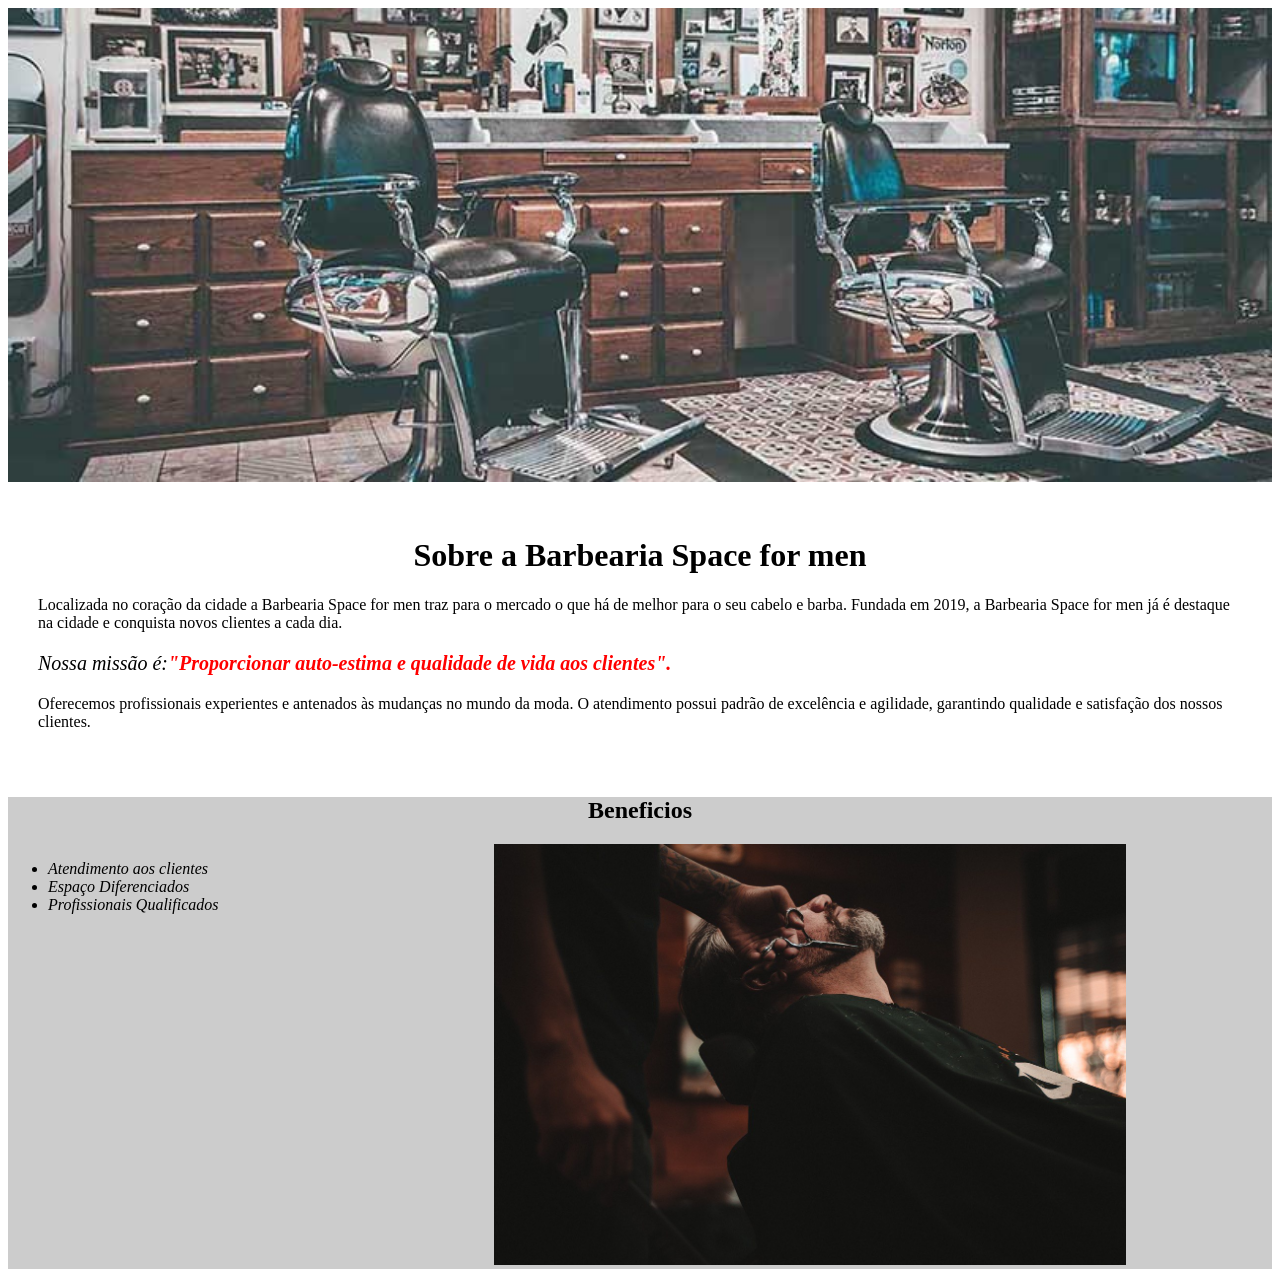
==== index.html @ c379fd0b "atualização da aula dia 14/09/26" ====
<!DOCTYPE html>
<html lang="pt-br">

<head>
    <meta charset="UTF-8">
    <meta name="viewport" content="width=device-width, initial-scale=1.0">
    <title>Barbearia Space for Men</title>
    <link rel="stylesheet" href="style.css">
</head>

<body>

    <img src="./img/banner.jpg" alt="banner" class="banner">
    <div class="principal">
        <header>
            <h1 class="titulo-centralizado">Sobre a Barbearia Space for men</h1>
        </header>
        <main>
            <p>Localizada no coração da cidade a Barbearia Space for men traz para o mercado o que há de melhor para o
                seu cabelo e barba. Fundada em 2019, a Barbearia Space for men já é destaque na cidade e conquista novos
                clientes a cada dia.</p>

            <p class="missao"><em> Nossa missão é:<strong>"Proporcionar auto-estima e qualidade de vida aos
                        clientes".</strong></em></p>

            <p>Oferecemos profissionais experientes e antenados às mudanças no mundo da moda. O atendimento possui
                padrão de excelência e agilidade, garantindo qualidade e satisfação dos nossos clientes.</p>
    </div>
    <div class="beneficios">
        <h2 class="titulo-centralizado">Beneficios</h2>

        <ul>

            <li class="itens">Atendimento aos clientes</li>
            <li class="itens">Espaço Diferenciados</li>
            <li class="itens">Profissionais Qualificados</li>

        </ul>

        <img src="./img/beneficios.jpg" alt="beneficios" class="imagembeneficios">
    </div>
    </main>

    <footer>

    </footer>






</body>

</html>
---- style.css ----
.banner{
    width: 100%;
}

.principal{
    background-color: #ffffff;
    padding: 30px;
}

.titulo-centralizado{
    text-align: center;
}

.missao{
    font-size: 20px;
}

em strong{
    color: red;
}

.beneficios{
    background-color: #cccccc;
}



.itens{
    font-style: italic;
}

ul{
    display: inline-block;
    vertical-align: top;
    width: 20%;
    margin-right: 15%;
}
.imagembeneficios{
    width: 50%;
    
}
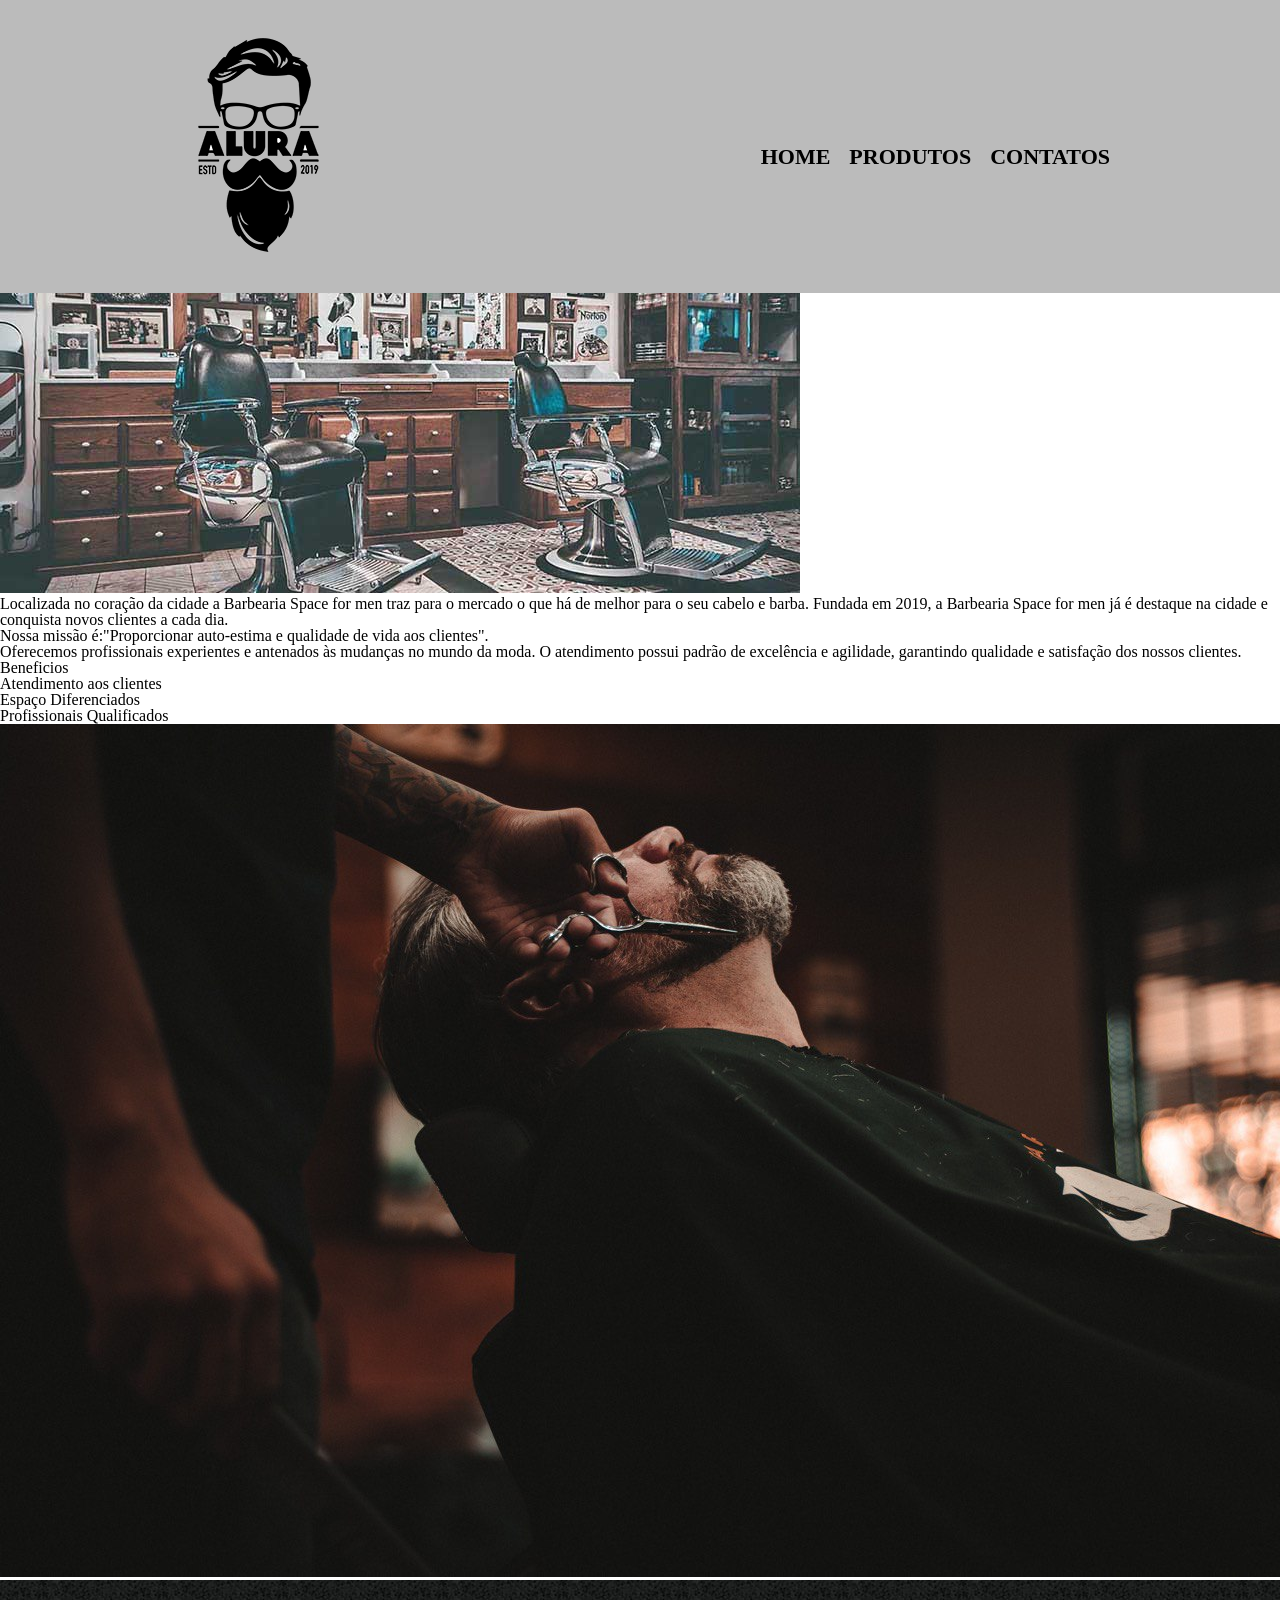
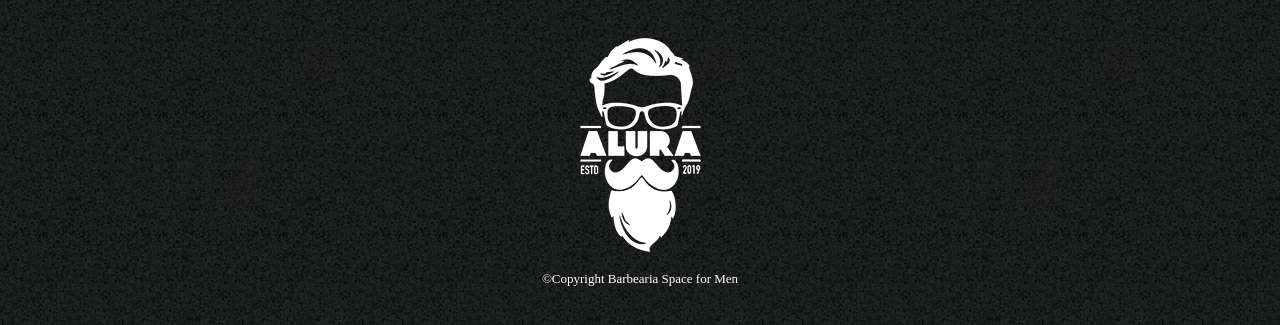
==== commit e07f1980: "atualização da aula dia 22/09/2026" ====
--- a/index.html
+++ b/index.html
@@ -5,17 +5,30 @@
     <meta charset="UTF-8">
     <meta name="viewport" content="width=device-width, initial-scale=1.0">
     <title>Barbearia Space for Men</title>
+    <link rel="stylesheet" href="reset.css">
     <link rel="stylesheet" href="style.css">
 </head>
 
 <body>
+    <header>
+        <div class="caixa">
+            <h1><img src="./img/logo.png" alt="logo"></h1>
+            <nav>
+                <ul>
+                    <li><a href="index.html">Home</a> </li>
+                    <li><a href="produtos.html">Produtos</a> </li>
+                    <li><a href="contatos.html">Contatos</a> </li>
+                </ul>
+            </nav>
+
+    </header>
 
     <img src="./img/banner.jpg" alt="banner" class="banner">
-    <div class="principal">
-        <header>
-            <h1 class="titulo-centralizado">Sobre a Barbearia Space for men</h1>
-        </header>
-        <main>
+
+
+
+    <main>
+        <div class="principal">
             <p>Localizada no coração da cidade a Barbearia Space for men traz para o mercado o que há de melhor para o
                 seu cabelo e barba. Fundada em 2019, a Barbearia Space for men já é destaque na cidade e conquista novos
                 clientes a cada dia.</p>
@@ -25,25 +38,27 @@
 
             <p>Oferecemos profissionais experientes e antenados às mudanças no mundo da moda. O atendimento possui
                 padrão de excelência e agilidade, garantindo qualidade e satisfação dos nossos clientes.</p>
-    </div>
-    <div class="beneficios">
-        <h2 class="titulo-centralizado">Beneficios</h2>
+        </div>
+        <div class="beneficios">
+            <h2 class="titulo-centralizado">Beneficios</h2>
 
-        <ul>
+            <ul>
 
-            <li class="itens">Atendimento aos clientes</li>
-            <li class="itens">Espaço Diferenciados</li>
-            <li class="itens">Profissionais Qualificados</li>
+                <li class="itens">Atendimento aos clientes</li>
+                <li class="itens">Espaço Diferenciados</li>
+                <li class="itens">Profissionais Qualificados</li>
 
-        </ul>
+            </ul>
 
-        <img src="./img/beneficios.jpg" alt="beneficios" class="imagembeneficios">
-    </div>
+            <img src="./img/beneficios.jpg" alt="beneficios" class="imagembeneficios">
+        </div>
     </main>
 
     <footer>
+        <img src="./img/logo-branco.png" alt="logo-branco">
+        <p class="copy">&copy;Copyright Barbearia Space for Men</p>
+    </footer>
 
-    </footer>
 
 
 
--- a/style.css
+++ b/style.css
@@ -1,41 +1,44 @@
-.banner{
-    width: 100%;
+header {
+    background-color: #bbbbbb;
+    padding: 20px 0;
 }
 
-.principal{
-    background-color: #ffffff;
-    padding: 30px;
+.caixa {
+    width: 940px;
+    margin: 0 auto;
+    position: relative;
 }
 
-.titulo-centralizado{
-    text-align: center;
+nav {
+    position: absolute;
+    top: 126px;
+    right: 0px;
 }
 
-.missao{
-    font-size: 20px;
+nav li {
+    display: inline;
+    margin: 0 0 0 15px;
 }
 
-em strong{
-    color: red;
+nav a {
+    text-transform: uppercase;
+    color: #000000;
+    font-weight: bold;
+    font-size: 22px;
+    text-decoration: none;
+
 }
 
-.beneficios{
-    background-color: #cccccc;
+nav a:hover {
+    color: #c78c19;
+    text-decoration: underline;
 }
+footer {
+    text-align: center;
+    background-image: url(./img/bg.jpg);
+    color: white;
+    padding: 40px 0;
+    font-size: 13px;
 
 
-
-.itens{
-    font-style: italic;
-}
-
-ul{
-    display: inline-block;
-    vertical-align: top;
-    width: 20%;
-    margin-right: 15%;
-}
-.imagembeneficios{
-    width: 50%;
-    
 }
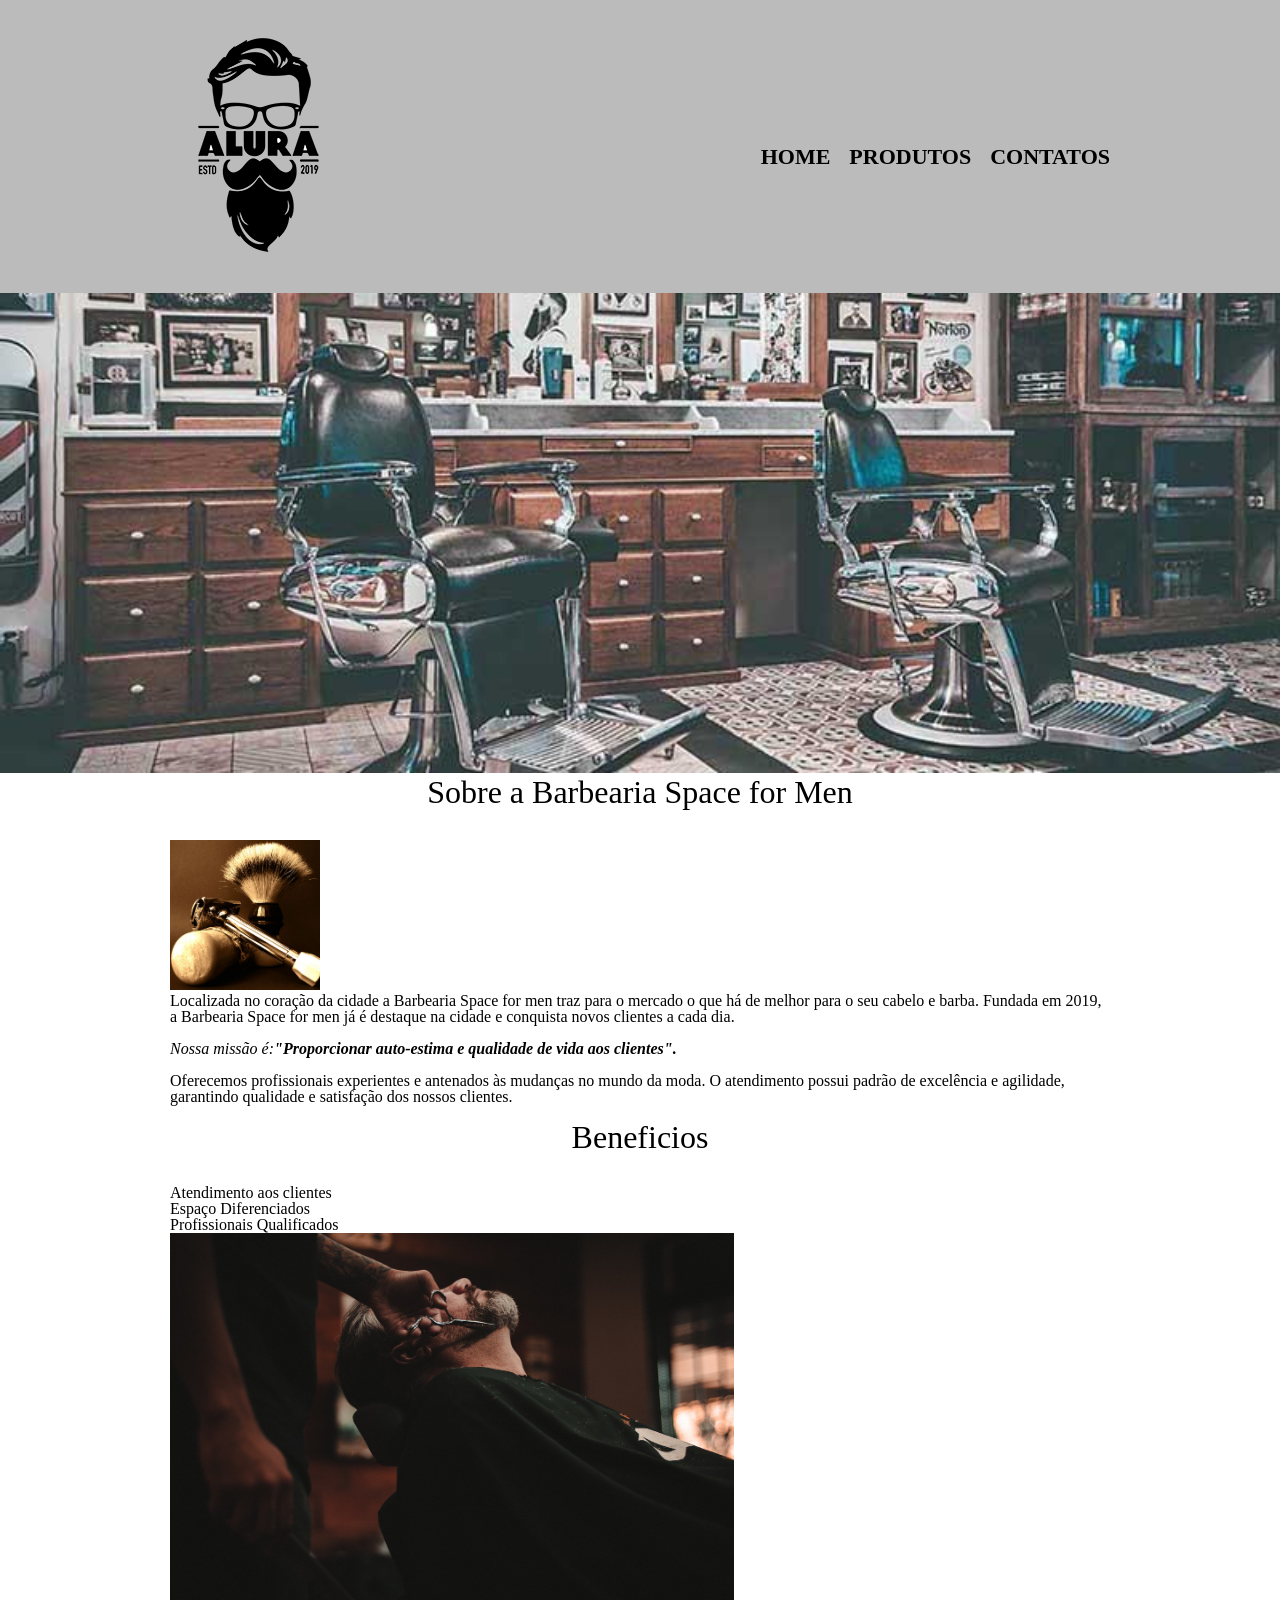
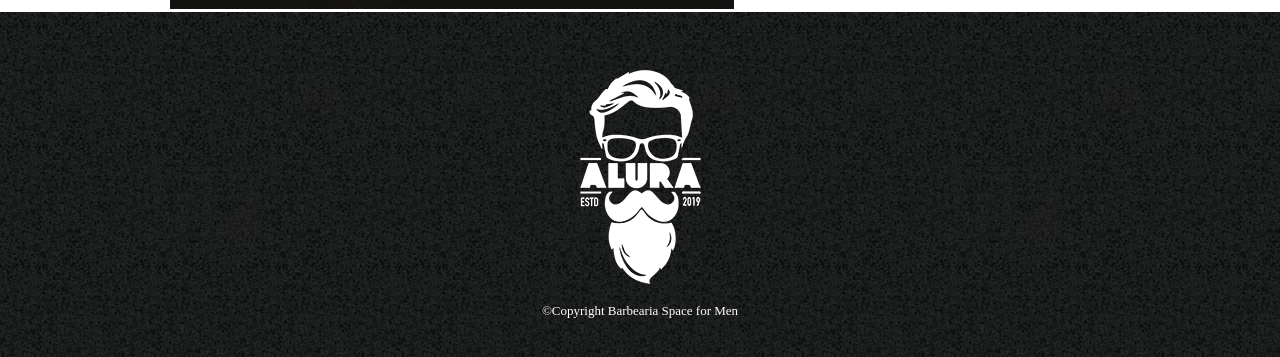
==== commit 2ec161dd: "atualização da aula dia 24/09/2026" ====
--- a/index.html
+++ b/index.html
@@ -28,7 +28,10 @@
 
 
     <main>
-        <div class="principal">
+        <section class="principal">
+            <h2 class="titulo-principal">Sobre a Barbearia Space for Men</h2>
+            <img src="./img/utensilios.jpg" alt="utensilios barbearia" class="utensilios">
+
             <p>Localizada no coração da cidade a Barbearia Space for men traz para o mercado o que há de melhor para o
                 seu cabelo e barba. Fundada em 2019, a Barbearia Space for men já é destaque na cidade e conquista novos
                 clientes a cada dia.</p>
@@ -38,9 +41,9 @@
 
             <p>Oferecemos profissionais experientes e antenados às mudanças no mundo da moda. O atendimento possui
                 padrão de excelência e agilidade, garantindo qualidade e satisfação dos nossos clientes.</p>
-        </div>
-        <div class="beneficios">
-            <h2 class="titulo-centralizado">Beneficios</h2>
+        </section>
+        <section class="beneficios">
+            <h3 class="titulo-principal">Beneficios</h3>
 
             <ul>
 
@@ -51,7 +54,7 @@
             </ul>
 
             <img src="./img/beneficios.jpg" alt="beneficios" class="imagembeneficios">
-        </div>
+        </section>
     </main>
 
     <footer>
--- a/style.css
+++ b/style.css
@@ -33,6 +33,46 @@
     color: #c78c19;
     text-decoration: underline;
 }
+.banner{
+    width: 100%;
+}
+main{
+    width: 940px;
+    margin: 0 auto;
+}
+.principal p{
+   margin: 0 0 1em;
+
+   
+}
+.principal strong{
+    font-weight: bold;
+}
+
+.principal em{
+    font-style: italic;
+}
+
+
+
+
+.titulo-principal{
+text-align: center;
+    font-size: 2em;
+    margin: 0 0 1em;
+}
+
+
+.utensilios{
+    width: 150px;
+}
+
+.imagembeneficios{
+    width: 60%;
+   
+}
+
+
 footer {
     text-align: center;
     background-image: url(./img/bg.jpg);
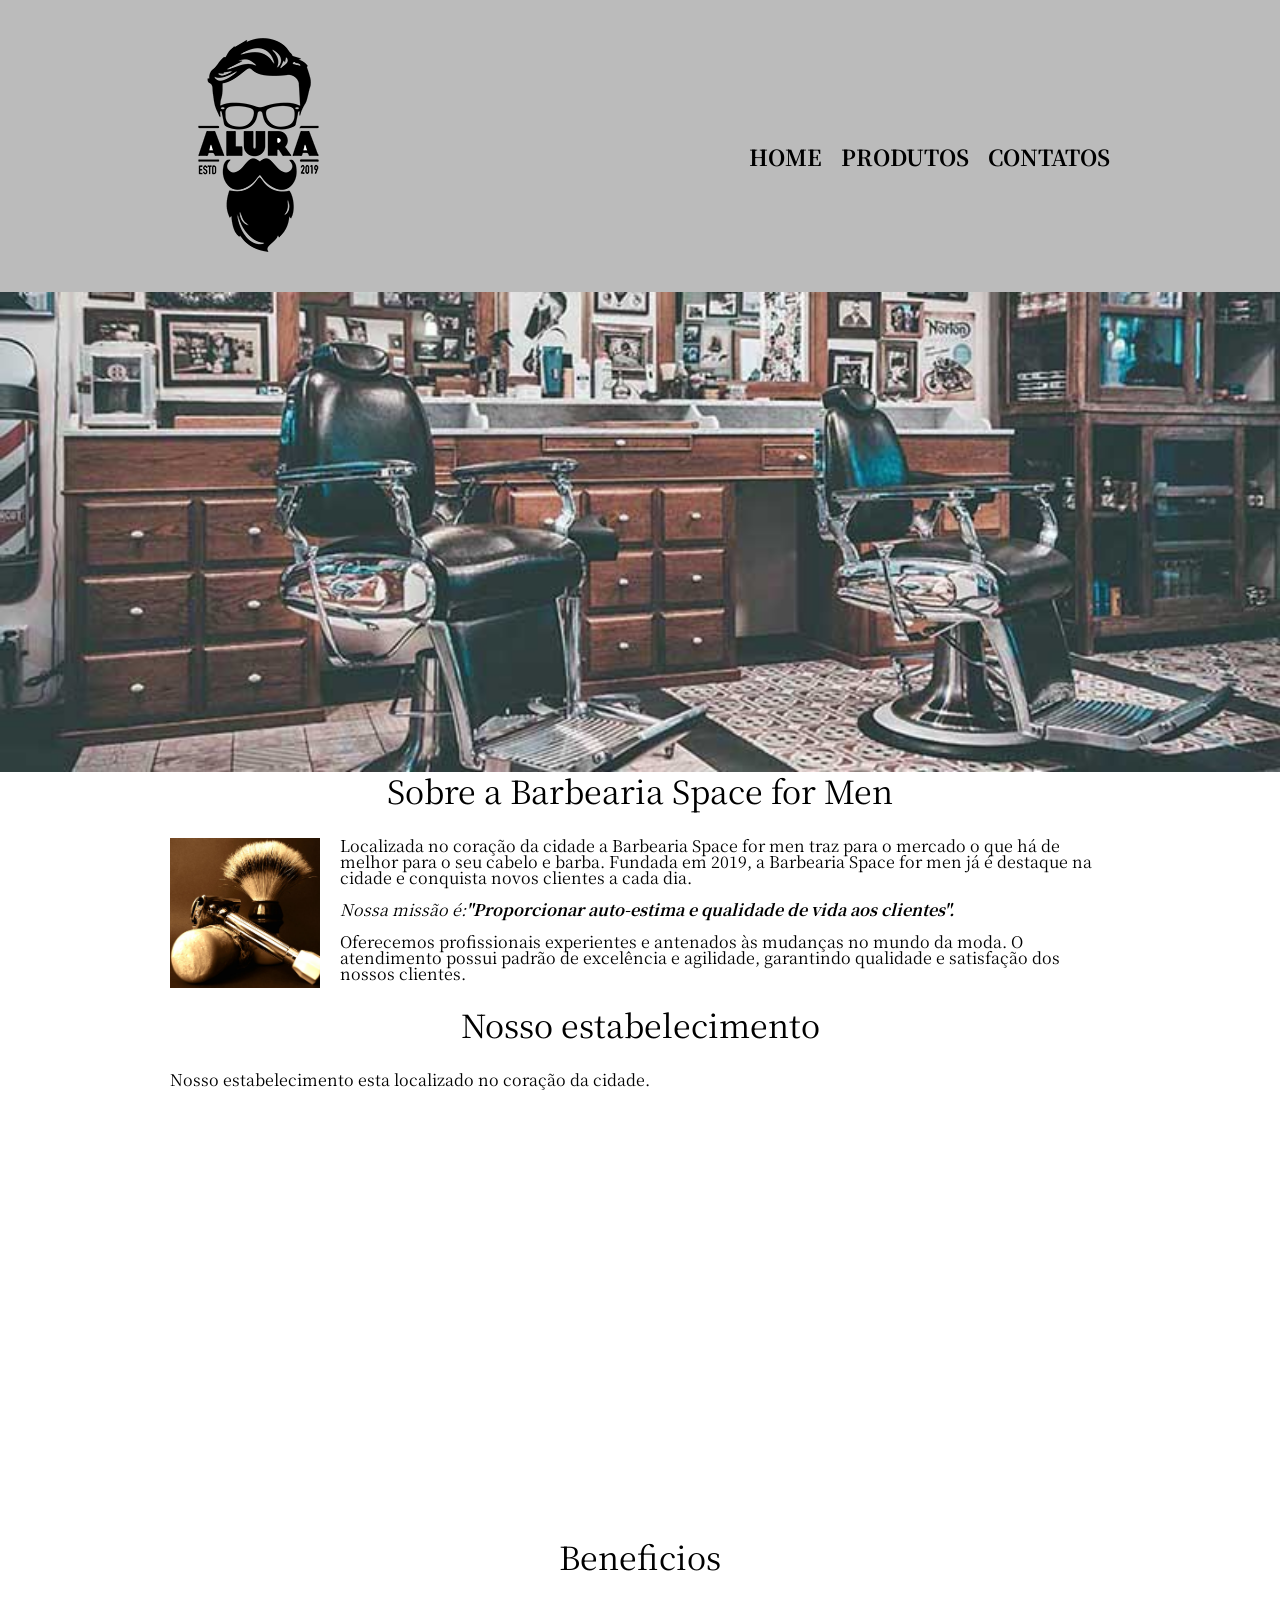
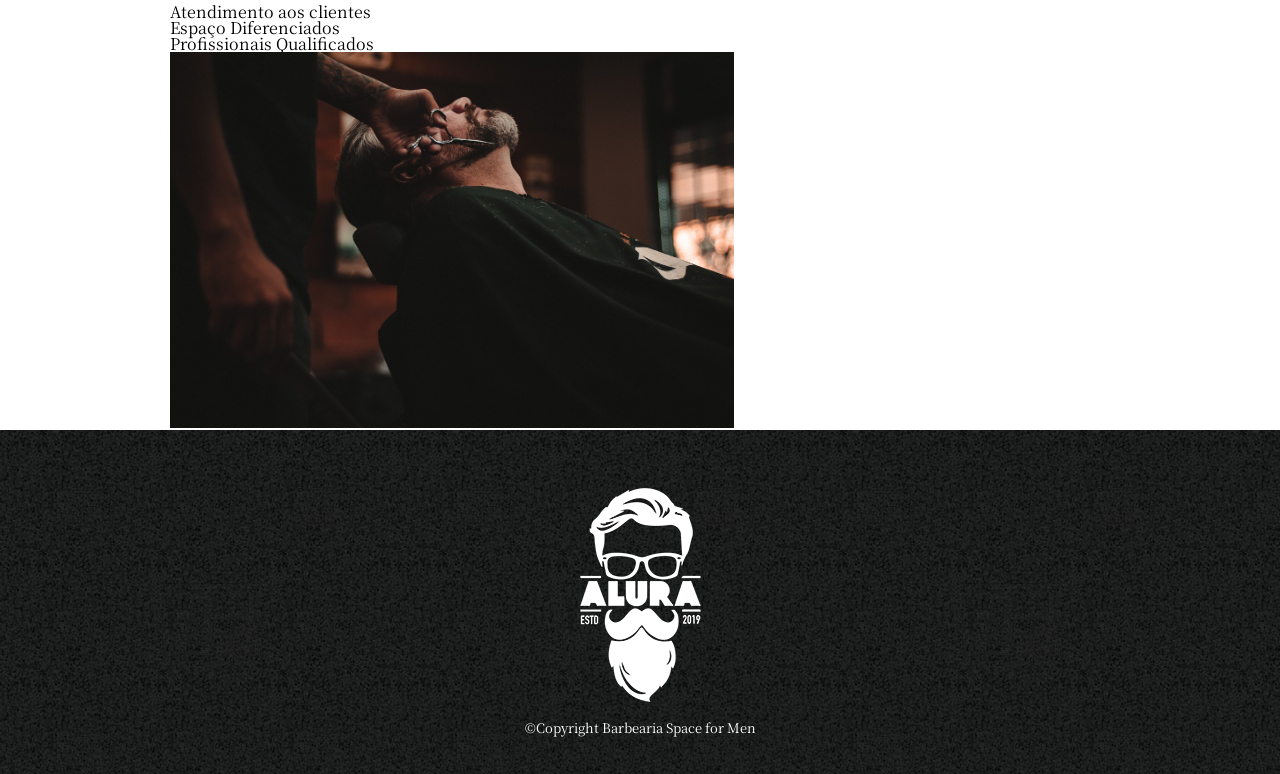
==== commit cd2fb94e: "atualização da aula dia 28/09/2026" ====
--- a/index.html
+++ b/index.html
@@ -7,6 +7,11 @@
     <title>Barbearia Space for Men</title>
     <link rel="stylesheet" href="reset.css">
     <link rel="stylesheet" href="style.css">
+    <link rel="preconnect" href="https://fonts.googleapis.com">
+    <link rel="preconnect" href="https://fonts.gstatic.com" crossorigin>
+    <link rel="preconnect" href="https://fonts.googleapis.com">
+    <link rel="preconnect" href="https://fonts.gstatic.com" crossorigin>
+    <link href="https://fonts.googleapis.com/css2?family=Noto+Serif+JP:wght@200..900&display=swap" rel="stylesheet">
 </head>
 
 <body>
@@ -42,6 +47,22 @@
             <p>Oferecemos profissionais experientes e antenados às mudanças no mundo da moda. O atendimento possui
                 padrão de excelência e agilidade, garantindo qualidade e satisfação dos nossos clientes.</p>
         </section>
+
+        <section class="mapa">
+
+            <h3 class="titulo-principal">Nosso estabelecimento</h3>
+
+            <p>Nosso estabelecimento esta localizado no coração da cidade.</p>
+            <iframe
+                src="https://www.google.com/maps/embed?pb=!1m18!1m12!1m3!1d7309.949494538055!2d-46.759746437451184!3d-23.641075385620827!2m3!1f0!2f0!3f0!3m2!1i1024!2i768!4f13.1!3m3!1m2!1s0x94ce5303b7b3f8bf%3A0xeda26a4907e87a15!2sBarbearia%20Space%20for%20men!5e0!3m2!1spt-BR!2sbr!4v1790604663503!5m2!1spt-BR!2sbr"
+                width="600" height="450" style="border:0;" allowfullscreen="" loading="lazy"
+                referrerpolicy="strict-origin-when-cross-origin"></iframe>
+
+        </section>
+
+
+
+
         <section class="beneficios">
             <h3 class="titulo-principal">Beneficios</h3>
 
--- a/style.css
+++ b/style.css
@@ -1,3 +1,9 @@
+body{
+       font-family: "Noto Serif JP", serif;
+}
+
+
+
 header {
     background-color: #bbbbbb;
     padding: 20px 0;
@@ -39,6 +45,7 @@
 main{
     width: 940px;
     margin: 0 auto;
+    
 }
 .principal p{
    margin: 0 0 1em;
@@ -60,11 +67,15 @@
 text-align: center;
     font-size: 2em;
     margin: 0 0 1em;
+    clear: left;
 }
 
 
 .utensilios{
     width: 150px;
+    float: left;
+    margin: 0 20px 20px 0;
+
 }
 
 .imagembeneficios{
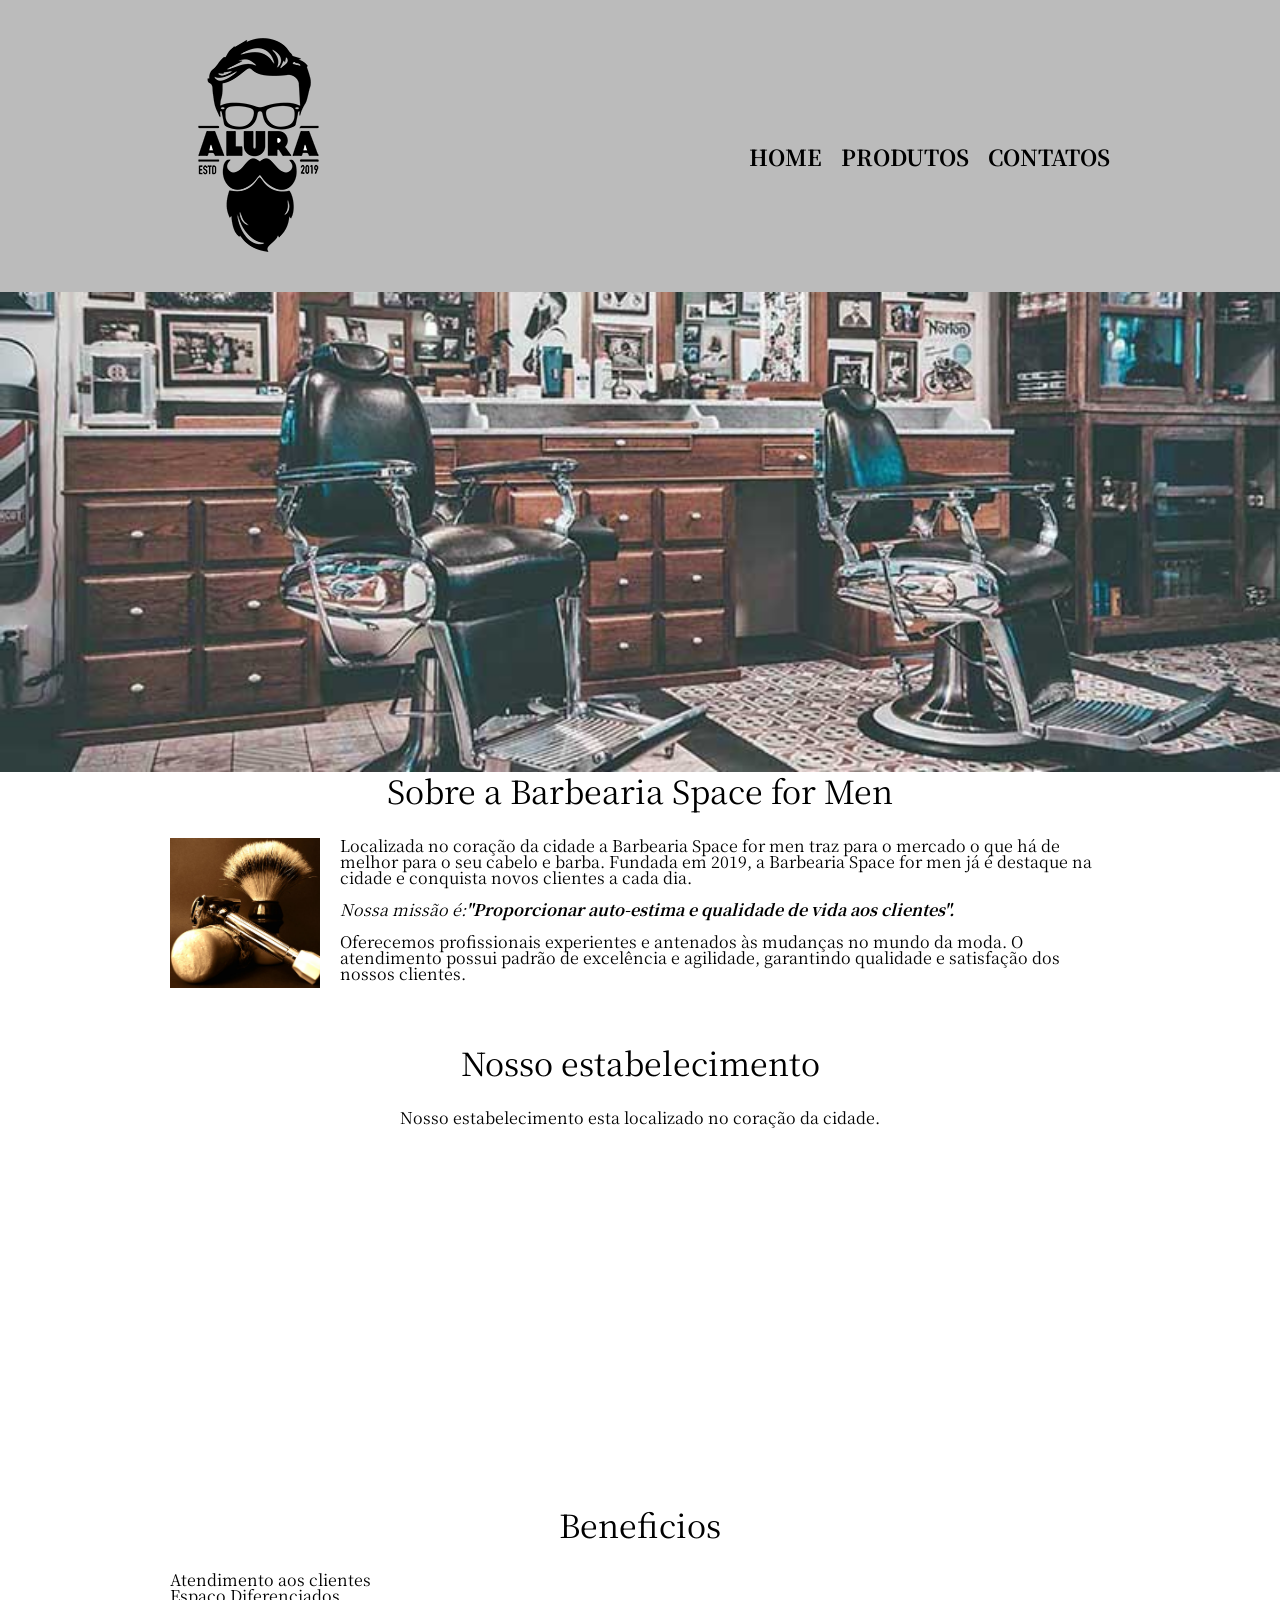
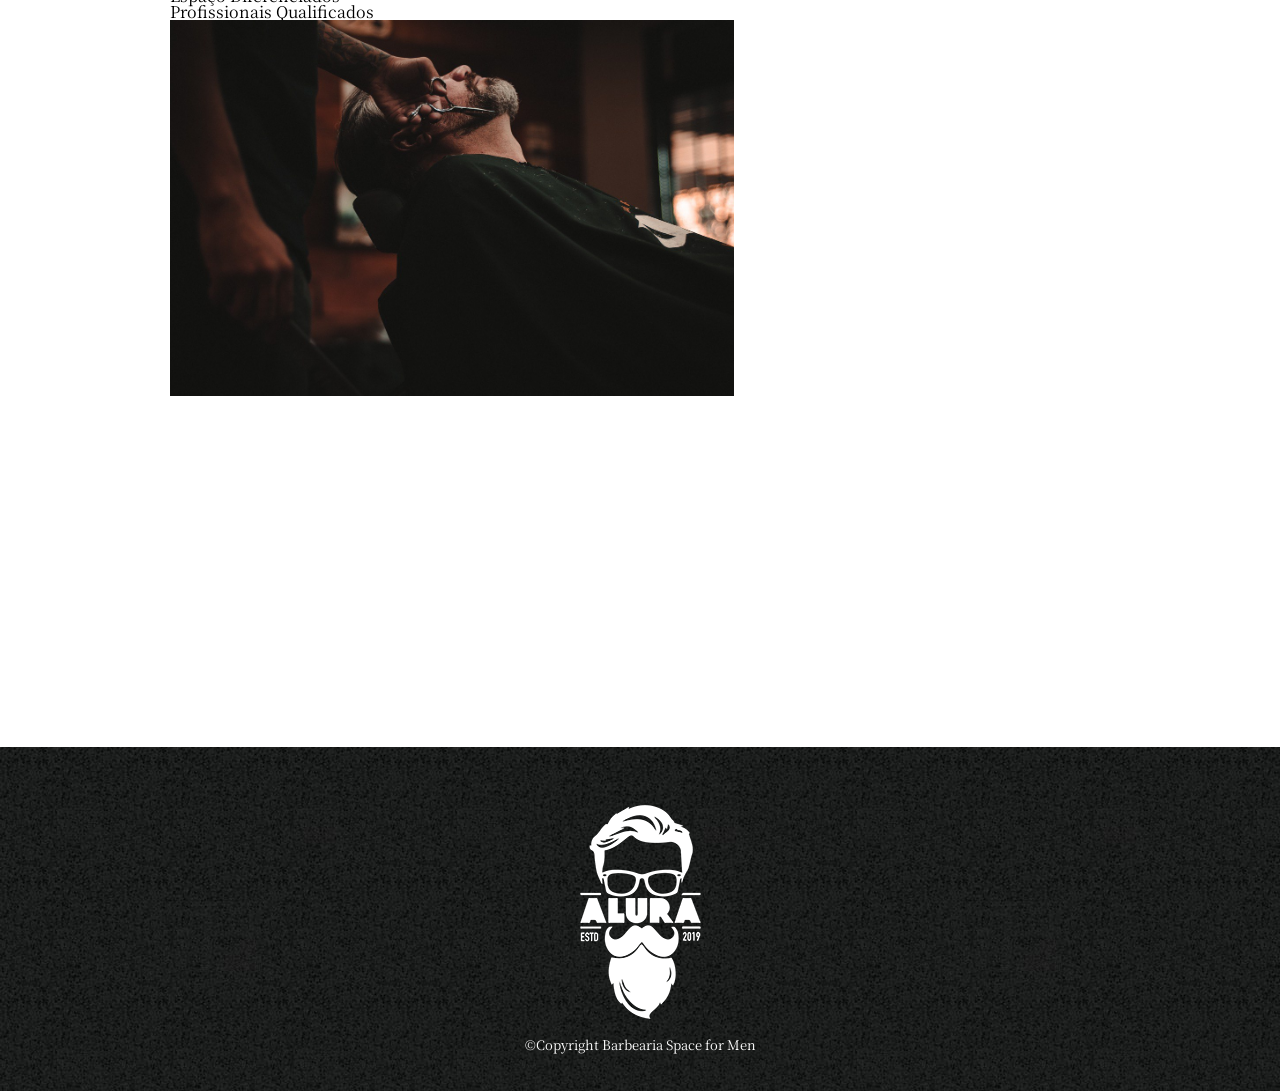
==== commit 828acab9: "atualização da aula dia 29/09/2026" ====
--- a/index.html
+++ b/index.html
@@ -55,7 +55,7 @@
             <p>Nosso estabelecimento esta localizado no coração da cidade.</p>
             <iframe
                 src="https://www.google.com/maps/embed?pb=!1m18!1m12!1m3!1d7309.949494538055!2d-46.759746437451184!3d-23.641075385620827!2m3!1f0!2f0!3f0!3m2!1i1024!2i768!4f13.1!3m3!1m2!1s0x94ce5303b7b3f8bf%3A0xeda26a4907e87a15!2sBarbearia%20Space%20for%20men!5e0!3m2!1spt-BR!2sbr!4v1790604663503!5m2!1spt-BR!2sbr"
-                width="600" height="450" style="border:0;" allowfullscreen="" loading="lazy"
+                width="100%" height="300" style="border:0;" allowfullscreen="" loading="lazy"
                 referrerpolicy="strict-origin-when-cross-origin"></iframe>
 
         </section>
@@ -66,6 +66,7 @@
         <section class="beneficios">
             <h3 class="titulo-principal">Beneficios</h3>
 
+            <div class="conteudo-beneficios">
             <ul>
 
                 <li class="itens">Atendimento aos clientes</li>
@@ -75,6 +76,21 @@
             </ul>
 
             <img src="./img/beneficios.jpg" alt="beneficios" class="imagembeneficios">
+            </div>
+
+
+            <div class="video">
+               
+
+            <iframe width="560" height="315" src="https://www.youtube.com/embed/wcVVXUV0YUY?si=R8cijVARQ3xMumeB"
+                title="YouTube video player" frameborder="0"
+                allow="accelerometer; autoplay; clipboard-write; encrypted-media; gyroscope; picture-in-picture; web-share"
+                referrerpolicy="strict-origin-when-cross-origin" allowfullscreen>
+            </iframe>
+            </div>
+
+
+
         </section>
     </main>
 
--- a/style.css
+++ b/style.css
@@ -77,10 +77,21 @@
     margin: 0 20px 20px 0;
 
 }
+.mapa{
+    padding: 3em 0;
+}
+.mapa p{
+    margin: 0 0 2em;
+    text-align: center;
+}
 
 .imagembeneficios{
     width: 60%;
    
+}
+.video{
+    width: 560px;
+    margin: 1em auto;
 }
 
 
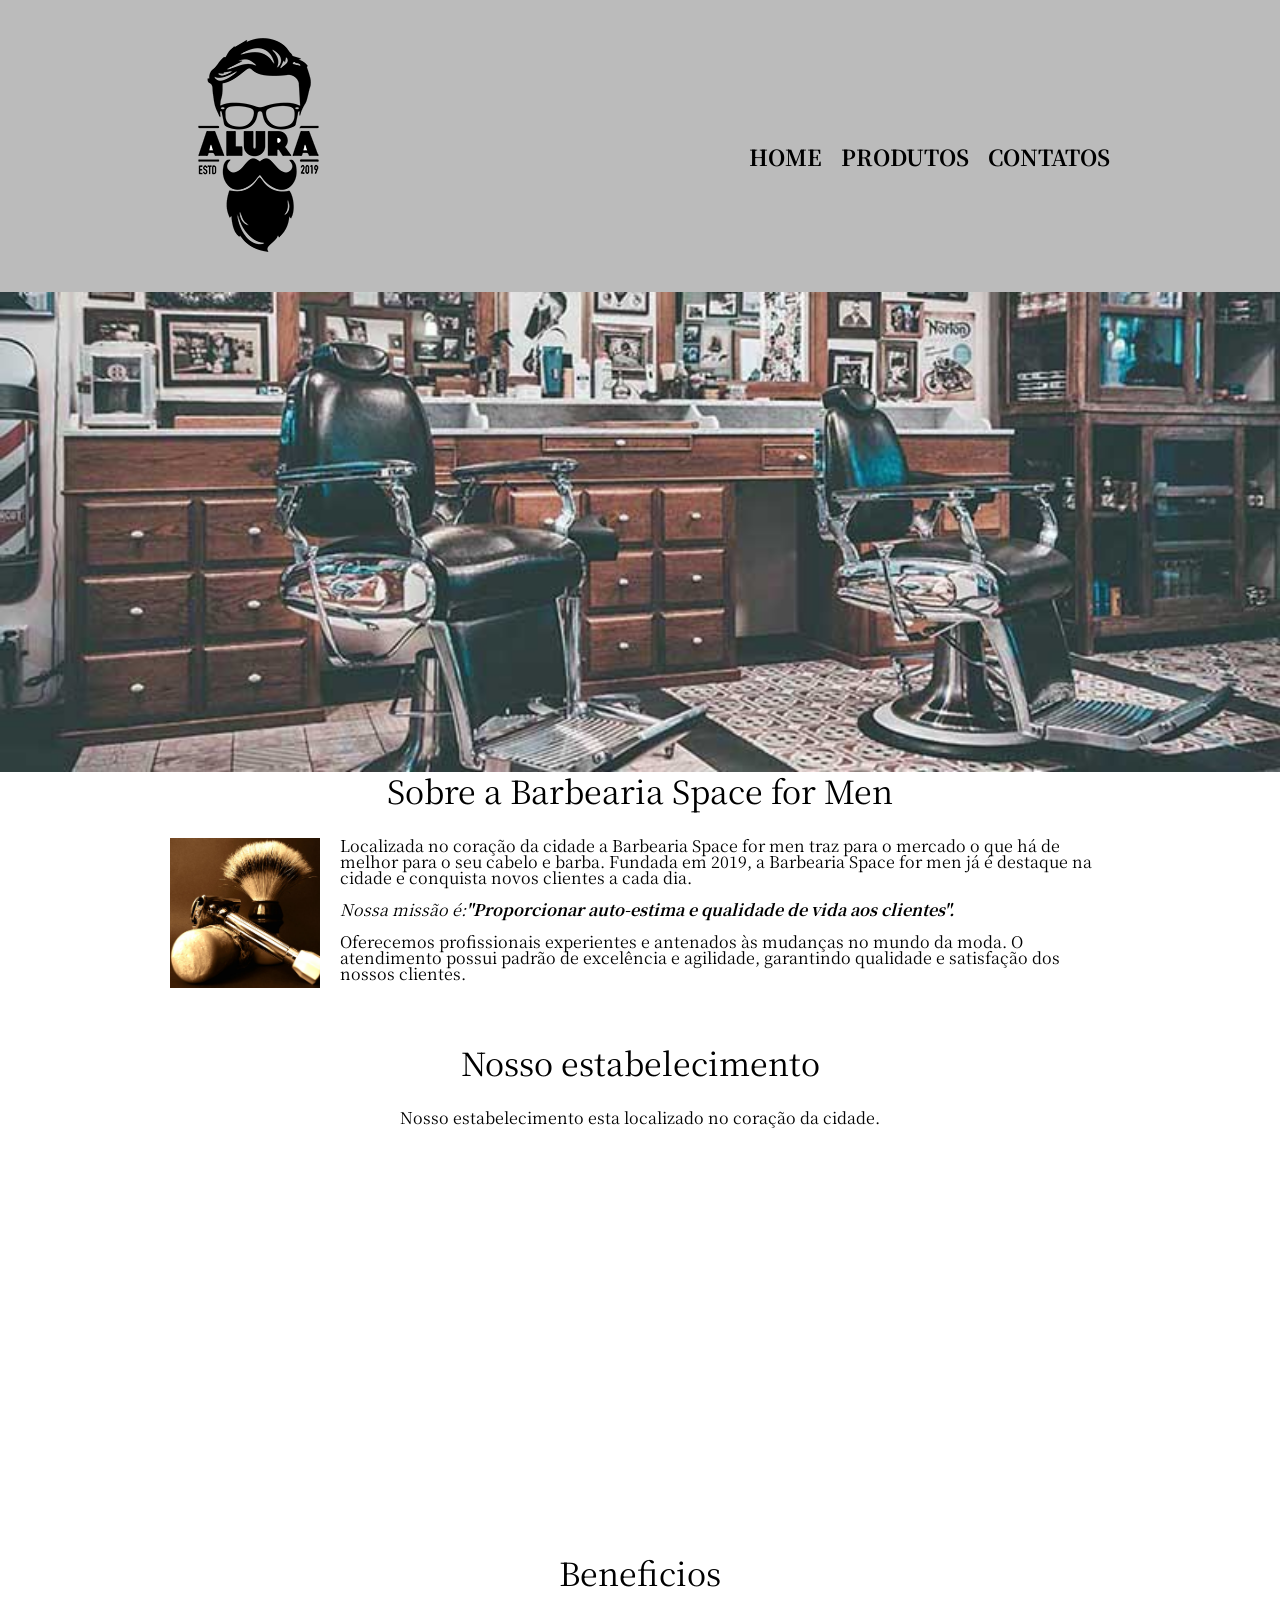
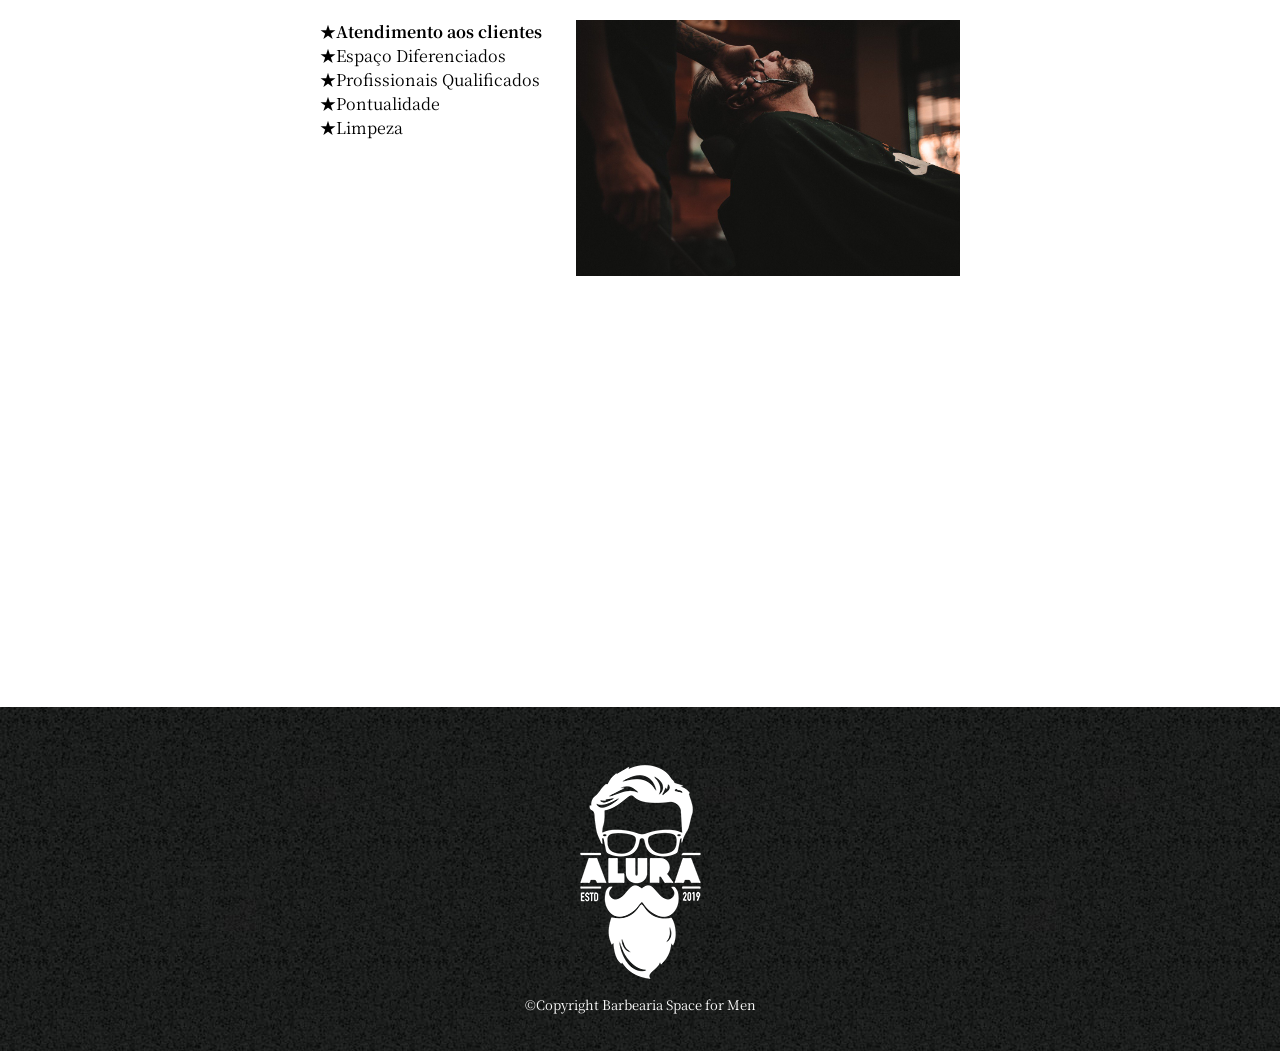
==== commit 87f921da: "atualização da aula dia 01/10/2026" ====
--- a/index.html
+++ b/index.html
@@ -67,15 +67,15 @@
             <h3 class="titulo-principal">Beneficios</h3>
 
             <div class="conteudo-beneficios">
-            <ul>
+            <ul class="lista-beneficios">
 
                 <li class="itens">Atendimento aos clientes</li>
                 <li class="itens">Espaço Diferenciados</li>
                 <li class="itens">Profissionais Qualificados</li>
+                <li class="itens">Pontualidade</li>
+                <li class="itens">Limpeza</li>
 
-            </ul>
-
-            <img src="./img/beneficios.jpg" alt="beneficios" class="imagembeneficios">
+            </ul><img src="./img/beneficios.jpg" alt="beneficios" class="imagembeneficios">
             </div>
 
 
--- a/style.css
+++ b/style.css
@@ -84,6 +84,32 @@
     margin: 0 0 2em;
     text-align: center;
 }
+.beneficios{
+    padding: 3em 0;
+}
+.conteudo-beneficios{
+    width: 640px;
+    margin: 0 auto;
+}
+
+.lista-beneficios{
+    width: 40%; 
+    display: inline-block;
+    vertical-align: top;
+}
+
+.itens{
+    line-height: 1.5;
+}
+.itens::before{
+    content:"★";
+    
+}
+
+.itens:first-child{
+    font-weight: bold;
+}
+
 
 .imagembeneficios{
     width: 60%;
@@ -91,7 +117,7 @@
 }
 .video{
     width: 560px;
-    margin: 1em auto;
+    margin: 2em auto;
 }
 
 
